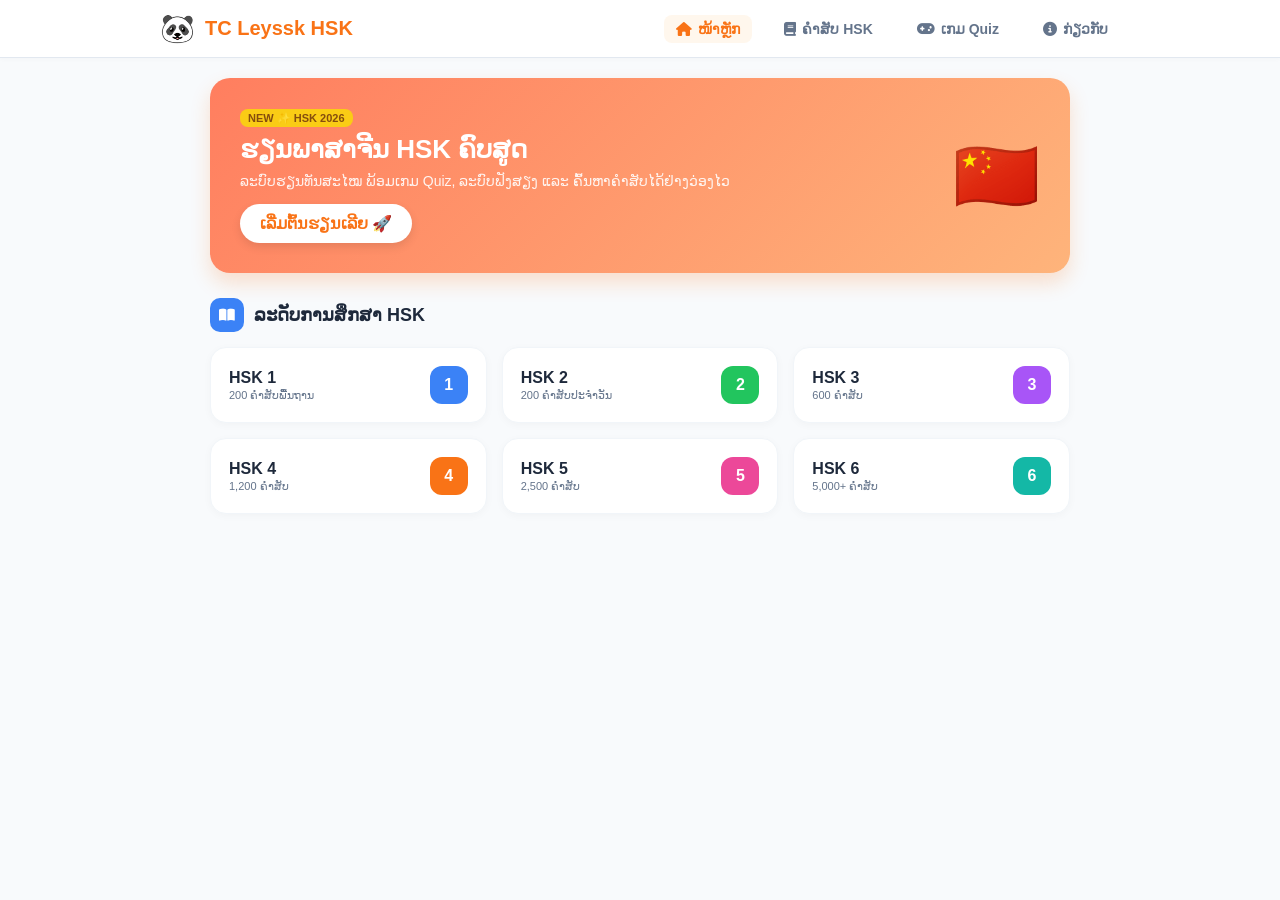
==== index.html @ 95c9190b "Add files via upload" ====
<!DOCTYPE html>
<html lang="lo">
<head>
    <meta charset="UTF-8">
    <meta name="viewport" content="width=device-width, initial-scale=1.0">
    <title>TC Leyssk - ລະບົບຮຽນພາສາຈີນ HSK</title>
    <link rel="stylesheet" href="https://cdnjs.cloudflare.com/ajax/libs/font-awesome/6.4.0/css/all.min.css">
    <link rel="stylesheet" href="style.css">
</head>
<body>

    <!-- Header -->
    <header class="app-header">
        <div class="header-content">
            <div class="logo-area">
                <span class="logo-emoji">🐼</span>
                <h2>TC Leyssk HSK</h2>
            </div>
            <nav class="desktop-nav">
                <a href="index.html" class="active"><i class="fa-solid fa-house"></i> ໜ້າຫຼັກ</a>
                <a href="vocab.html"><i class="fa-solid fa-book"></i> ຄຳສັບ HSK</a>
                <a href="quiz.html"><i class="fa-solid fa-gamepad"></i> ເກມ Quiz</a>
                <a href="about.html"><i class="fa-solid fa-circle-info"></i> ກ່ຽວກັບ</a>
            </nav>
        </div>
    </header>

    <!-- Main Container -->
    <main class="app-container">
        <!-- Hero Banner -->
        <section class="hero-banner">
            <div class="hero-text">
                <span class="banner-tag">NEW ✨ HSK 2026</span>
                <h1>ຮຽນພາສາຈີນ HSK ຄົບສູດ</h1>
                <p>ລະບົບຮຽນທັນສະໄໝ ພ້ອມເກມ Quiz, ລະບົບຟັງສຽງ ແລະ ຄົ້ນຫາຄຳສັບໄດ້ຢ່າງວ່ອງໄວ</p>
                <a href="vocab.html" class="btn-hero">ເລີ່ມຕົ້ນຮຽນເລີຍ 🚀</a>
            </div>
            <div class="hero-icon">🇨🇳</div>
        </section>

        <!-- HSK Level Cards -->
        <section class="section-box">
            <div class="section-header">
                <div class="section-icon bg-blue"><i class="fa-solid fa-book-open"></i></div>
                <h3>ລະດັບການສຶກສາ HSK</h3>
            </div>
            <div class="hsk-grid">
                <div class="hsk-card hsk-1" onclick="location.href='vocab.html?level=HSK1'">
                    <div class="hsk-info"><h4>HSK 1</h4><p>200 ຄຳສັບພື້ນຖານ</p></div>
                    <div class="hsk-badge bg-blue">1</div>
                </div>
                <div class="hsk-card hsk-2" onclick="location.href='vocab.html?level=HSK2'">
                    <div class="hsk-info"><h4>HSK 2</h4><p>200 ຄຳສັບປະຈຳວັນ</p></div>
                    <div class="hsk-badge bg-green">2</div>
                </div>
                <div class="hsk-card hsk-3" onclick="location.href='vocab.html?level=HSK3'">
                    <div class="hsk-info"><h4>HSK 3</h4><p>600 ຄຳສັບ</p></div>
                    <div class="hsk-badge bg-purple">3</div>
                </div>
                <div class="hsk-card hsk-4" onclick="location.href='vocab.html?level=HSK4'">
                    <div class="hsk-info"><h4>HSK 4</h4><p>1,200 ຄຳສັບ</p></div>
                    <div class="hsk-badge bg-orange">4</div>
                </div>
                <div class="hsk-card hsk-5" onclick="location.href='vocab.html?level=HSK5'">
                    <div class="hsk-info"><h4>HSK 5</h4><p>2,500 ຄຳສັບ</p></div>
                    <div class="hsk-badge bg-pink">5</div>
                </div>
                <div class="hsk-card hsk-6" onclick="location.href='vocab.html?level=HSK6'">
                    <div class="hsk-info"><h4>HSK 6</h4><p>5,000+ ຄຳສັບ</p></div>
                    <div class="hsk-badge bg-teal">6</div>
                </div>
            </div>
        </section>
    </main>

    <!-- Bottom Navigation for Mobile -->
    <div class="bottom-nav">
        <a href="index.html" class="nav-item active"><i class="fa-solid fa-house"></i><span>ໜ້າຫຼັກ</span></a>
        <a href="vocab.html" class="nav-item"><i class="fa-solid fa-book"></i><span>ຄຳສັບ</span></a>
        <a href="quiz.html" class="nav-item"><i class="fa-solid fa-gamepad"></i><span>Quiz</span></a>
        <a href="about.html" class="nav-item"><i class="fa-solid fa-circle-info"></i><span>ກ່ຽວກັບ</span></a>
    </div>
</body>
</html>
---- style.css ----
:root {
    --primary: #f97316;
    --primary-hover: #ea580c;
    --bg-body: #f8fafc;
    --text-main: #1e293b;
    --text-muted: #64748b;
    --white: #ffffff;
}

* { box-sizing: border-box; margin: 0; padding: 0; font-family: 'Phetsarath OT', 'Segoe UI', sans-serif; }
body { background-color: var(--bg-body); color: var(--text-main); padding-bottom: 90px; min-height: 100vh; }

/* Header Desktop */
.app-header { background: var(--white); border-bottom: 1px solid #e2e8f0; position: sticky; top: 0; z-index: 1000; box-shadow: 0 2px 4px rgba(0,0,0,0.02); }
.header-content { max-width: 1000px; margin: 0 auto; padding: 12px 20px; display: flex; justify-content: space-between; align-items: center; }
.logo-area { display: flex; align-items: center; gap: 10px; }
.logo-emoji { font-size: 28px; }
.logo-area h2 { font-size: 20px; color: var(--primary); }

.desktop-nav { display: flex; gap: 20px; }
.desktop-nav a { text-decoration: none; color: var(--text-muted); font-weight: bold; font-size: 14px; display: flex; align-items: center; gap: 6px; padding: 6px 12px; border-radius: 8px; transition: 0.2s; }
.desktop-nav a:hover, .desktop-nav a.active { color: var(--primary); background: #fff7ed; }

@media(max-width: 768px) {
    .desktop-nav { display: none; }
}

/* Container */
.app-container { max-width: 900px; margin: 0 auto; padding: 20px; }

/* Hero Banner */
.hero-banner {
    background: linear-gradient(135deg, #ff7e5f, #feb47b); color: white;
    border-radius: 20px; padding: 30px; margin-bottom: 25px; display: flex;
    justify-content: space-between; align-items: center; box-shadow: 0 10px 20px rgba(249, 115, 22, 0.2);
}
.banner-tag { background: #facc15; color: #854d0e; font-size: 11px; font-weight: bold; padding: 3px 8px; border-radius: 8px; }
.hero-text h1 { font-size: 26px; margin: 8px 0; }
.hero-text p { font-size: 14px; opacity: 0.9; margin-bottom: 15px; }
.btn-hero { background: white; color: var(--primary); padding: 10px 20px; border-radius: 20px; text-decoration: none; font-weight: bold; display: inline-block; box-shadow: 0 4px 10px rgba(0,0,0,0.1); }
.hero-icon { font-size: 70px; }

@media(max-width: 600px) {
    .hero-banner { flex-direction: column; text-align: center; gap: 15px; }
}

/* Section Header */
.section-header { display: flex; align-items: center; gap: 10px; margin-top: 25px; margin-bottom: 15px; }
.section-icon { width: 34px; height: 34px; color: white; border-radius: 10px; display: flex; align-items: center; justify-content: center; font-size: 14px; }
.section-header h3 { font-size: 18px; font-weight: bold; }

/* HSK Grid */
.hsk-grid { display: grid; grid-template-columns: repeat(3, 1fr); gap: 15px; margin-bottom: 25px; }
@media(max-width: 700px) { .hsk-grid { grid-template-columns: repeat(2, 1fr); } }

.hsk-card { background: white; border-radius: 16px; padding: 18px; display: flex; align-items: center; justify-content: space-between; cursor: pointer; box-shadow: 0 2px 8px rgba(0,0,0,0.03); transition: transform 0.2s; border: 1px solid #f1f5f9; }
.hsk-card:hover { transform: translateY(-3px); box-shadow: 0 6px 15px rgba(0,0,0,0.06); }
.hsk-info h4 { font-size: 16px; margin-bottom: 2px; }
.hsk-info p { font-size: 11px; color: var(--text-muted); }
.hsk-badge { width: 38px; height: 38px; border-radius: 12px; color: white; display: flex; align-items: center; justify-content: center; font-weight: bold; font-size: 16px; }

/* Colors */
.bg-blue { background: #3b82f6; } .bg-green { background: #22c55e; }
.bg-purple { background: #a855f7; } .bg-orange { background: #f97316; }
.bg-pink { background: #ec4899; } .bg-teal { background: #14b8a6; }

/* Search Bar */
.search-container { position: relative; margin-bottom: 20px; }
.search-input { width: 100%; padding: 14px 20px 14px 45px; border-radius: 25px; border: 1px solid #e2e8f0; font-size: 15px; outline: none; background: white; box-shadow: 0 2px 6px rgba(0,0,0,0.02); }
.search-icon { position: absolute; left: 18px; top: 50%; transform: translateY(-50%); color: #94a3b8; }

/* Vocab Section */
.vocab-section { background: white; border-radius: 18px; padding: 20px; box-shadow: 0 2px 10px rgba(0,0,0,0.03); margin-bottom: 40px; }
.upload-box { background: #f8fafc; border: 1px dashed #cbd5e1; padding: 15px; border-radius: 12px; margin-bottom: 15px; }
.upload-controls { display: flex; gap: 10px; margin-top: 10px; flex-wrap: wrap; align-items: center; }
.btn { padding: 8px 18px; border-radius: 20px; border: none; font-weight: bold; cursor: pointer; font-size: 13px; }
.btn-primary { background: var(--primary); color: white; }
.btn-danger { background: #ef4444; color: white; }

.table-responsive { width: 100%; overflow-x: auto; }
table { width: 100%; border-collapse: collapse; margin-top: 10px; min-width: 500px; }
th, td { border-bottom: 1px solid #f1f5f9; padding: 12px; text-align: center; }
th { color: var(--text-muted); font-size: 13px; }

/* Quiz Box */
.quiz-box { background: white; border-radius: 20px; padding: 40px; text-align: center; box-shadow: 0 4px 15px rgba(0,0,0,0.04); }

/* Bottom Nav (Mobile) */
.bottom-nav { position: fixed; bottom: 0; left: 0; right: 0; background: white; display: flex; justify-content: space-around; padding: 10px 0; border-top: 1px solid #e2e8f0; z-index: 1000; box-shadow: 0 -2px 10px rgba(0,0,0,0.04); }
.nav-item { color: #94a3b8; text-decoration: none; display: flex; flex-direction: column; align-items: center; font-size: 11px; gap: 2px; }
.nav-item.active { color: var(--primary); font-weight: bold; }
.nav-item i { font-size: 18px; }

@media(min-width: 769px) {
    .bottom-nav { display: none; }
    body { padding-bottom: 20px; }
}
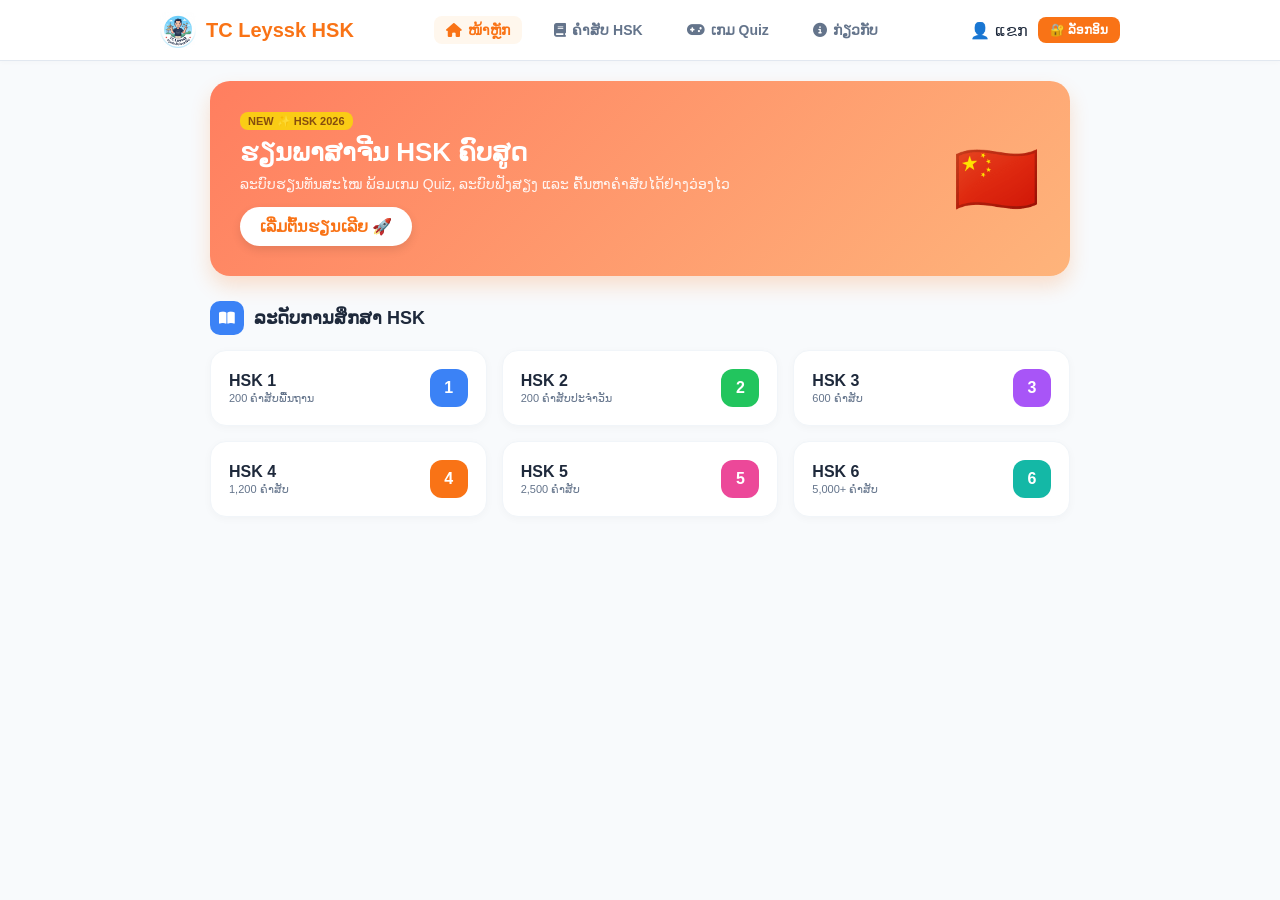
==== commit 02028036: "Add files via upload" ====
--- a/index.html
+++ b/index.html
@@ -6,6 +6,10 @@
     <title>TC Leyssk - ລະບົບຮຽນພາສາຈີນ HSK</title>
     <link rel="stylesheet" href="https://cdnjs.cloudflare.com/ajax/libs/font-awesome/6.4.0/css/all.min.css">
     <link rel="stylesheet" href="style.css">
+    <link rel="manifest" href="manifest.json">
+    <link rel="icon" type="image/png" href="app-icon.png">
+    <link rel="apple-touch-icon" href="app-icon.png">
+    <meta name="theme-color" content="#f97316">
 </head>
 <body>
 
@@ -13,7 +17,7 @@
     <header class="app-header">
         <div class="header-content">
             <div class="logo-area">
-                <span class="logo-emoji">🐼</span>
+                <img src="app-icon.png" class="app-logo-img" alt="Logo">
                 <h2>TC Leyssk HSK</h2>
             </div>
             <nav class="desktop-nav">
@@ -22,6 +26,10 @@
                 <a href="quiz.html"><i class="fa-solid fa-gamepad"></i> ເກມ Quiz</a>
                 <a href="about.html"><i class="fa-solid fa-circle-info"></i> ກ່ຽວກັບ</a>
             </nav>
+            <div class="user-profile-widget">
+                <span id="userStatusText">👤 ແຂກ</span>
+                <button class="btn-sm btn-auth-trigger" onclick="openAuthModal()">🔐 ລັອກອິນ</button>
+            </div>
         </div>
     </header>
 
@@ -73,6 +81,35 @@
         </section>
     </main>
 
+    <!-- Auth Modal -->
+    <div id="authModal" class="modal-overlay hidden">
+        <div class="modal-box">
+            <span class="close-modal" onclick="closeAuthModal()">&times;</span>
+            <div class="auth-tabs">
+                <button id="tabLoginBtn" class="auth-tab-btn active" onclick="switchAuthTab('login')">ເຂົ້າສູ່ລະບົບ</button>
+                <button id="tabRegisterBtn" class="auth-tab-btn" onclick="switchAuthTab('register')">ລົງທະບຽນ</button>
+            </div>
+            <form id="loginForm" onsubmit="handleLogin(event)">
+                <div class="input-group">
+                    <input type="text" id="loginUser" placeholder="ຊື່ຜູ້ໃຊ້ / Username" required>
+                </div>
+                <div class="input-group">
+                    <input type="password" id="loginPass" placeholder="ລະຫັດຜ່ານ" required>
+                </div>
+                <button type="submit" class="btn btn-primary" style="width:100%">ເຂົ້າສູ່ລະບົບ</button>
+            </form>
+            <form id="registerForm" class="hidden" onsubmit="handleRegister(event)">
+                <div class="input-group">
+                    <input type="text" id="regUser" placeholder="ຊື່ຜູ້ໃຊ້ / Username" required>
+                </div>
+                <div class="input-group">
+                    <input type="password" id="regPass" placeholder="ລະຫັດຜ່ານ" required>
+                </div>
+                <button type="submit" class="btn btn-primary" style="width:100%">ລົງທະບຽນບັນຊີໃໝ່</button>
+            </form>
+        </div>
+    </div>
+
     <!-- Bottom Navigation for Mobile -->
     <div class="bottom-nav">
         <a href="index.html" class="nav-item active"><i class="fa-solid fa-house"></i><span>ໜ້າຫຼັກ</span></a>
@@ -80,5 +117,7 @@
         <a href="quiz.html" class="nav-item"><i class="fa-solid fa-gamepad"></i><span>Quiz</span></a>
         <a href="about.html" class="nav-item"><i class="fa-solid fa-circle-info"></i><span>ກ່ຽວກັບ</span></a>
     </div>
+
+    <script src="script.js"></script>
 </body>
 </html>
--- a/style.css
+++ b/style.css
@@ -10,20 +10,41 @@
 * { box-sizing: border-box; margin: 0; padding: 0; font-family: 'Phetsarath OT', 'Segoe UI', sans-serif; }
 body { background-color: var(--bg-body); color: var(--text-main); padding-bottom: 90px; min-height: 100vh; }
 
+.app-logo-img { width: 36px; height: 36px; border-radius: 8px; }
+
 /* Header Desktop */
 .app-header { background: var(--white); border-bottom: 1px solid #e2e8f0; position: sticky; top: 0; z-index: 1000; box-shadow: 0 2px 4px rgba(0,0,0,0.02); }
 .header-content { max-width: 1000px; margin: 0 auto; padding: 12px 20px; display: flex; justify-content: space-between; align-items: center; }
 .logo-area { display: flex; align-items: center; gap: 10px; }
-.logo-emoji { font-size: 28px; }
 .logo-area h2 { font-size: 20px; color: var(--primary); }
 
 .desktop-nav { display: flex; gap: 20px; }
 .desktop-nav a { text-decoration: none; color: var(--text-muted); font-weight: bold; font-size: 14px; display: flex; align-items: center; gap: 6px; padding: 6px 12px; border-radius: 8px; transition: 0.2s; }
 .desktop-nav a:hover, .desktop-nav a.active { color: var(--primary); background: #fff7ed; }
 
+.user-profile-widget { display: flex; align-items: center; gap: 10px; }
+.btn-sm { padding: 6px 12px; font-size: 12px; border-radius: 8px; border: none; cursor: pointer; font-weight: bold; }
+.btn-auth-trigger { background: var(--primary); color: white; }
+
 @media(max-width: 768px) {
     .desktop-nav { display: none; }
 }
+
+/* Modal Overlay */
+.modal-overlay { position: fixed; top: 0; left: 0; right: 0; bottom: 0; background: rgba(0,0,0,0.5); display: flex; align-items: center; justify-content: center; z-index: 2000; }
+.modal-overlay.hidden { display: none; }
+.modal-box { background: white; border-radius: 16px; padding: 25px; width: 90%; max-width: 380px; position: relative; }
+.close-modal { position: absolute; right: 15px; top: 10px; font-size: 24px; cursor: pointer; color: #94a3b8; }
+.auth-tabs { display: flex; gap: 10px; margin-bottom: 15px; border-bottom: 1px solid #e2e8f0; padding-bottom: 10px; }
+.auth-tab-btn { flex: 1; padding: 8px; border: none; background: transparent; font-weight: bold; cursor: pointer; color: var(--text-muted); }
+.auth-tab-btn.active { color: var(--primary); border-bottom: 2px solid var(--primary); }
+.input-group { margin-bottom: 12px; }
+.input-group input { width: 100%; padding: 10px 12px; border: 1px solid #e2e8f0; border-radius: 8px; outline: none; }
+
+/* Filter bar */
+.filter-bar { display: flex; gap: 8px; overflow-x: auto; padding-bottom: 10px; margin-bottom: 15px; }
+.btn-filter { padding: 6px 14px; border-radius: 20px; border: 1px solid #e2e8f0; background: white; color: var(--text-muted); font-weight: bold; cursor: pointer; white-space: nowrap; }
+.btn-filter.active { background: var(--primary); color: white; border-color: var(--primary); }
 
 /* Container */
 .app-container { max-width: 900px; margin: 0 auto; padding: 20px; }
@@ -91,6 +112,8 @@
 .nav-item.active { color: var(--primary); font-weight: bold; }
 .nav-item i { font-size: 18px; }
 
+.hidden { display: none !important; }
+
 @media(min-width: 769px) {
     .bottom-nav { display: none; }
     body { padding-bottom: 20px; }
